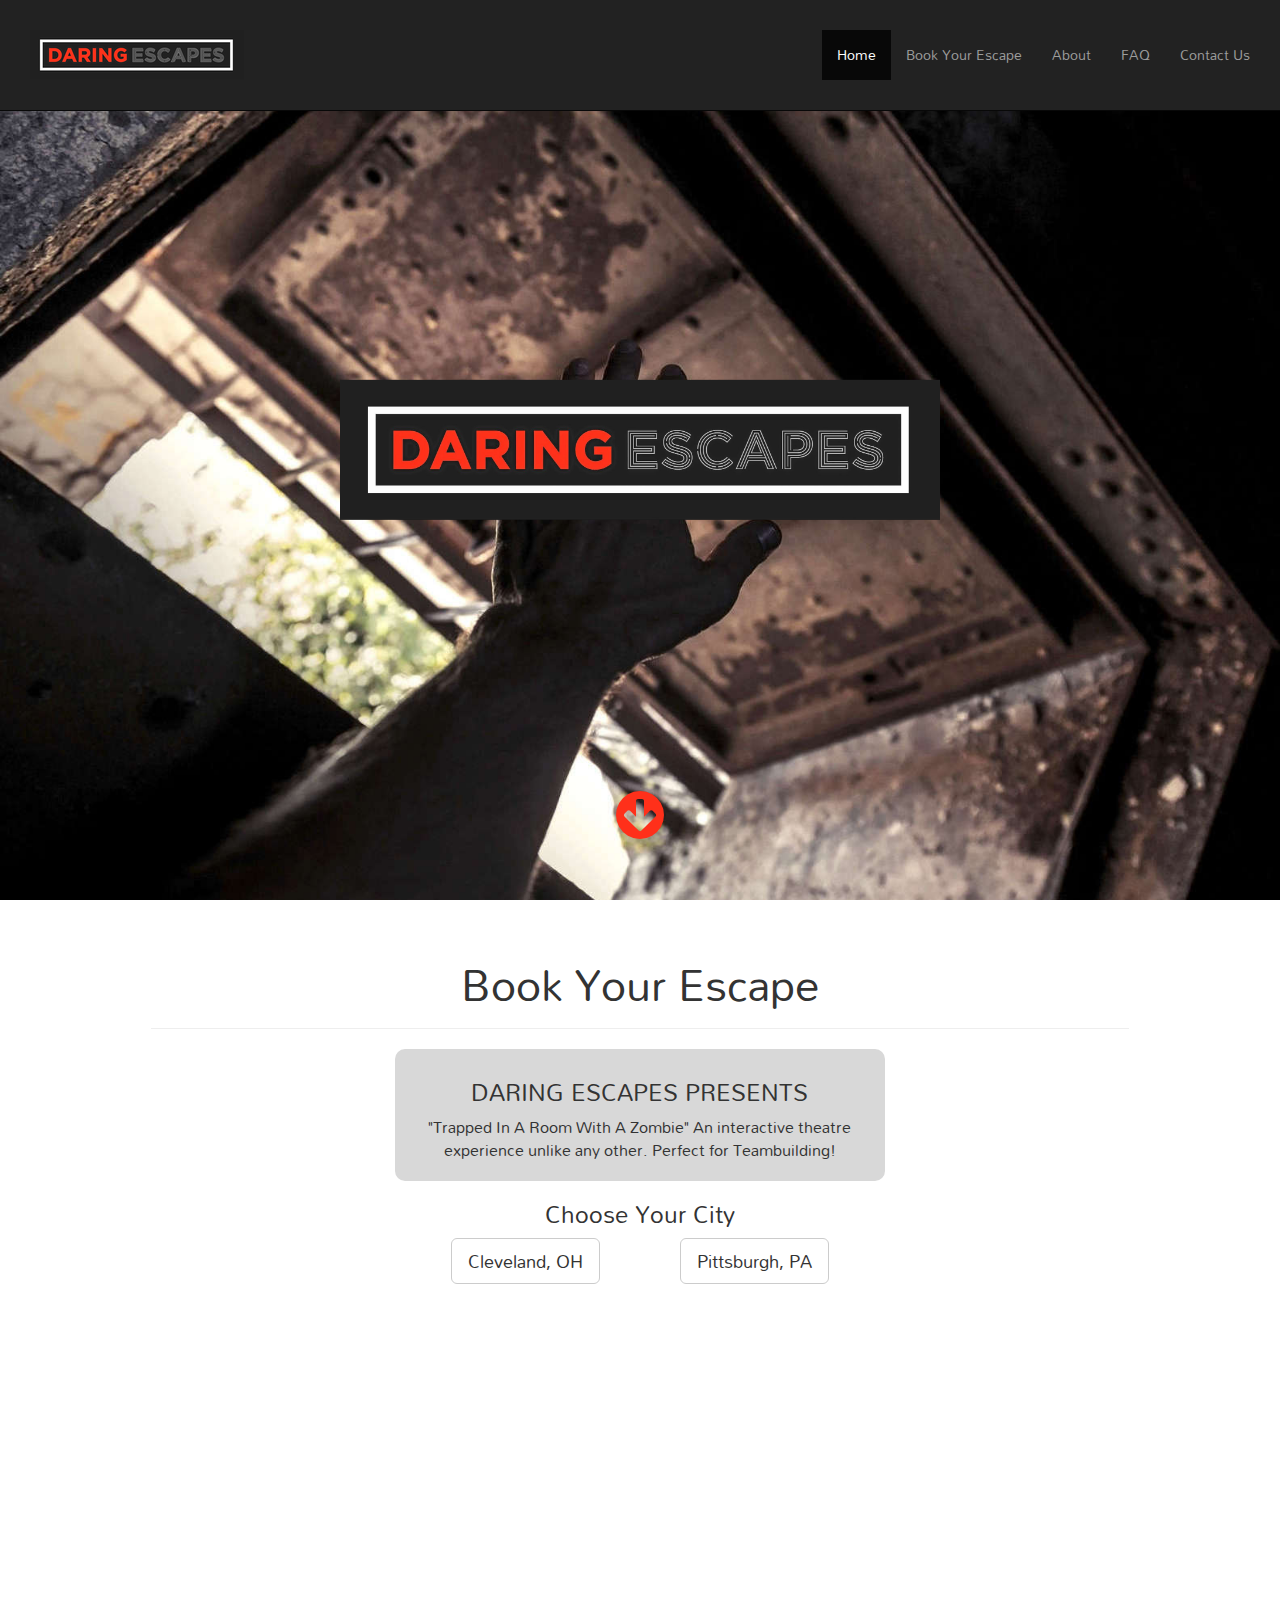
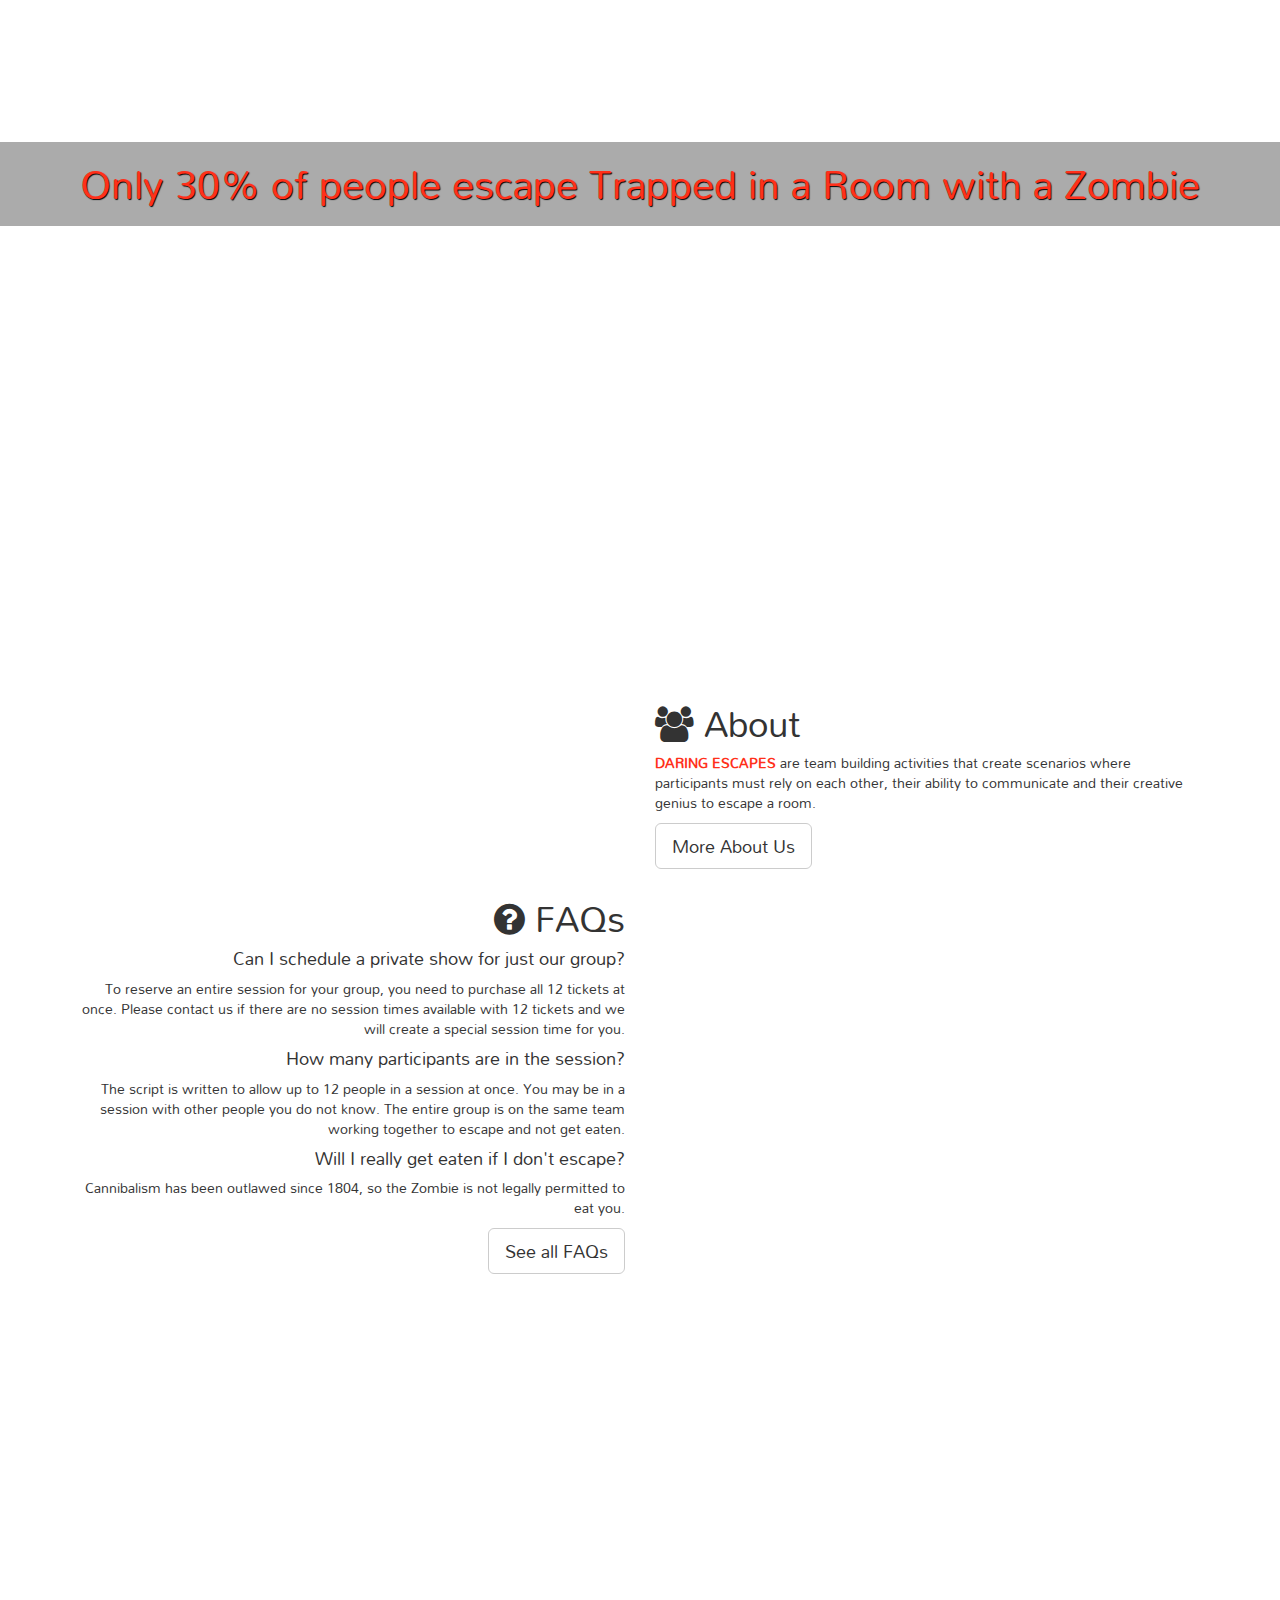
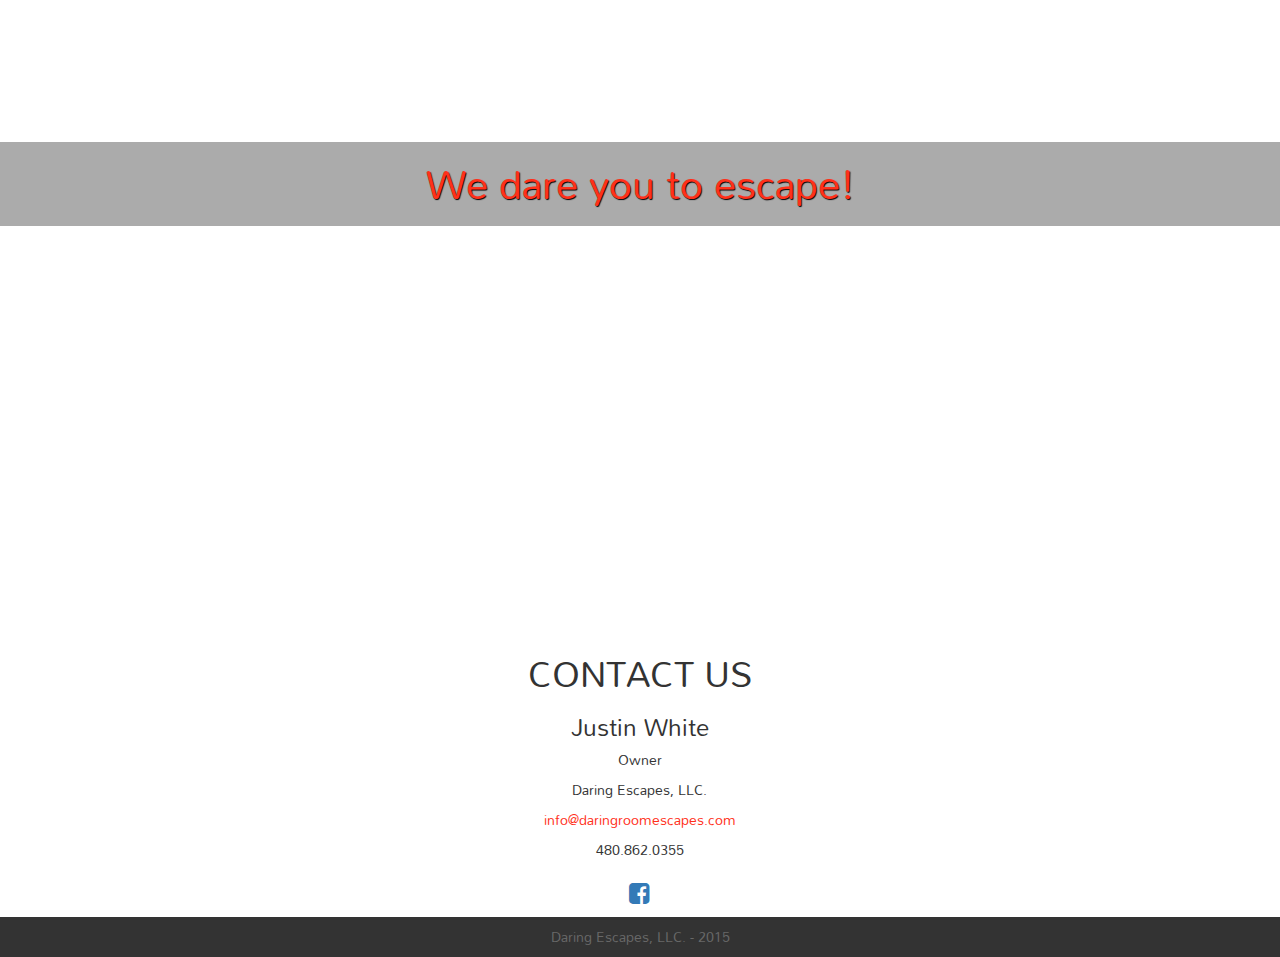
==== index.html @ 61e109db "cleaning-up" ====
<!DOCTYPE html>
<html lang="en">

<head>
    <meta charset="UTF-8">
    <link rel="icon" type="image/png" href="img/daring_escapes_icon.png">
    <title>Daring Escapes</title>
    <meta name="viewport" content="width=device-width, initial-scale=1, maximum-scale=1, user-scalable=no">
    <link href='http://fonts.googleapis.com/css?family=Mandali' rel='stylesheet' type='text/css'>
    <link rel="stylesheet" href="resources/font-awesome-4.4.0/css/font-awesome.min.css">
    <link rel="stylesheet" href="resources/bootstrap-3.3.4-dist/css/bootstrap.min.css">
    <link rel="stylesheet" href="css/main.css">
</head>

<body>
    <header id='top'>
        <nav class="navbar navbar-inverse navbar-fixed-top cbp-af-header">
            <div class="container-fluid">
                <div class="navbar-header">
                    <button type="button" class="navbar-toggle collapsed" data-toggle="collapse" data-target="#navbar-collapse-1">
                        <span class="sr-only">Toggle navigation</span>
                        <span class="icon-bar"></span>
                        <span class="icon-bar"></span>
                        <span class="icon-bar"></span>
                    </button>
                    <img src="img/daring_escapes_banner_sm.png" alt="banner">
                </div>

                <div class="collapse navbar-collapse" id="navbar-collapse-1">
                    <ul class="nav navbar-nav navbar-right">
                        <li class="visible-xs"><a class="xs-nav" href="#top">Home</a>
                        </li>
                        <li class="hidden-xs"><a href="#top">Home</a>
                        </li>
                        <li class="visible-xs"><a class="xs-nav" href="#book-your-escape">Book Your Escape</a>
                        </li>
                        <li class="hidden-xs"><a href="#book-your-escape">Book Your Escape</a>
                        </li>
                        <li class="visible-xs"><a class="xs-nav" href="#about">About</a>
                        </li>
                        <li class="hidden-xs"><a href="#about">About</a>
                        </li>
                        <li class="visible-xs"><a class="xs-nav" href="#faq">FAQ</a>
                        </li>
                        <li class="hidden-xs"><a href="#faq">FAQ</a>
                        </li>
                        <li class="visible-xs"><a class="xs-nav" href="#contact-us">Contact Us</a>
                        </li>
                        <li class="hidden-xs"><a href="#contact-us">Contact Us</a>
                        </li>
                    </ul>
                </div>

            </div>
        </nav>
    </header>
    <div class="container-fluid">

        <section class="row title-row">

            <div class="fill-screen stellar-bg top-img" data-stellar-background-ratio="0.2">

                <img class="img-responsive title-image" src="img/daring_escapes_banner.jpg" alt="">

                <div class="down-button">
                    <a class="btn" href="#book-your-escape">
                        <i class="fa fa-arrow-circle-down fa-4x"></i>
                    </a>
                </div>

            </div>
        </section>

        <section id="book-your-escape" class="row text-banner">
            <div class="col-sm-10 col-sm-offset-1">
                <h1>Book Your Escape</h1>
                <hr>
                <div class="title-text-sub col-sm-6 col-sm-offset-3">
                    <h3>DARING ESCAPES PRESENTS</h3>
                    <p>"Trapped In A Room With A Zombie" An interactive theatre experience unlike any other. Perfect for Teambuilding!</p>
                </div>
                <div class="col-md-6 col-md-offset-3 col-sm-8 col-sm-offset-2">
                    <h3>Choose Your City</h3>
                    <div class="col-sm-6">
                        <a href="cleveland.html" class="btn btn-default btn-lg">Cleveland, OH</a>
                    </div>
                    <div class="col-sm-6">
                        <a href="pittsburgh.html" class="btn btn-default btn-lg">Pittsburgh, PA</a>
                    </div>
                </div>

            </div>
        </section>

        <section class="row">
            <div class="fill-screen fixed-attachment middle-img">
                <div class="large-image-text">
                    <h2>Only 30% of people escape Trapped in a Room with a Zombie</h2>
                </div>
            </div>
        </section>

        <section id="activities" class="row activity-section">
            <div id="about" class="activity-element col-sm-6 col-sm-offset-6 about">
                <h1><i class="fa fa-users"></i> About</h1>

                <p><strong><span class="brand-text">DARING ESCAPES</span></strong> are team building activities that create scenarios where participants must rely on each other, their ability to communicate and their creative genius to escape a room.</p>
                <a href="about.html" class="btn btn-default btn-lg">More About Us</a>
            </div>
            <hr>

            <div id="faq" class="activity-element col-sm-6 faq">
                <h1><i class="fa fa-question-circle"></i> FAQs</h1>

                <h4>Can I schedule a private show for just our group?</h4>
                <p>To reserve an entire session for your group, you need to purchase all 12 tickets at once. Please contact us if there are no session times available with 12 tickets and we will create a special session time for you.</p>
                <h4>How many participants are in the session?</h4>
                <p>The script is written to allow up to 12 people in a session at once. You may be in a session with other people you do not know. The entire group is on the same team working together to escape and not get eaten.</p>
                <h4>Will I really get eaten if I don't escape?</h4>
                <p>Cannibalism has been outlawed since 1804, so the Zombie is not legally permitted to eat you.</p>

                <a href="faq.html" class="btn btn-default btn-lg">See all FAQs</a>
            </div>
        </section>

        <section class="row">
            <div class="fill-screen fixed-attachment bottom-img">
                <div class="large-image-text">
                    <h2>We dare you to escape!</h2>
                </div>
            </div>
        </section>

        <section id="contact-us" class="row contact-us">
            <div class="col-sm-10 col-sm-offset-1">
                <h1>CONTACT US</h1>
                <h3>Justin White</h3>
                <p>Owner</p>
                <p>Daring Escapes, LLC.</p>
                <p><a class="brand-text" href="mailto:info@daringroomescapes.com">info@daringroomescapes.com</a>
                </p>
                <p>480.862.0355</p>
                <h3><a href="https://www.facebook.com/daringroomescapes"><i class="fa fa-facebook-square"></i></a></h3>
            </div>
        </section>

    </div>
    <footer class="container-fluid">
        <p>Daring Escapes, LLC. - 2015</p>
    </footer>

    <script src="resources/jquery/js/jquery-2.1.4.min.js"></script>
    <script src="resources/bootstrap-3.3.4-dist/js/bootstrap.min.js"></script>
    <script src="resources/AnimatedHeader/js/classie.min.js"></script>
    <script src="resources/AnimatedHeader/js/cbpAnimatedHeader.min.js"></script>
    <script src="resources/jquery-easing/jquery.easing.1.3.min.js"></script>
    <script src="resources/stellar/jquery.stellar.min.js"></script>
    <script src="js/scrolling.js"></script>

</body>

</html>
---- css/main.css ----
body {
    font-family: 'Mandali', sans-serif;
    /*    padding-top: 80px;*/
}
.navbar {
    margin-bottom: 0px;
    padding: 30px 15px;
    transition: all 0.5s;
    -webkit-transition: all 0.5s;
}
@media (max-width: 400px) {
    .navbar-header {
        position: relative;
    }
    .navbar img {
        position: absolute;
        top: 0;
        bottom: 0;
        margin: auto;
        width: 70%;
    }
}
.navbar-brand {
    padding: 0px 15px;
}
.nav-banner {
    height: 50px;
}
.cbp-af-header-shrink {
    padding-top: 5px;
    padding-bottom: 5px;
    opacity: 0.9;
}
.fill-screen {
    background-size: cover;
    background-position: center;
}
.fill-screen-sub {
    background-size: contain;
    background-position: center;
}
.fixed-attachment {
    background-attachment: fixed;
}
@media (max-width: 1024px) {
    .fixed-attachment {
        background-attachment: scroll;
    }
}
.title-row {
    position: relative;
    min-height: 300px;
}
.title-image {
    position: absolute;
    padding: 20px;
    top: 50%;
    left: 50%;
    margin-right: -50%;
    transform: translate(-50%, -50%);
    -webkit-transform: translate(-50%, -50%);
}
@media (min-width: 1081px) {
    .title-image{
        width: 50%;
    }
}
@media (max-width: 1080px) {
    .title-image{
        width: 70%;
    }
}
@media (max-width: 767px) {
    .title-image{
        width: 85%;
    }
}
@media (max-width: 320px) {
    .title-image{
        width: 100%;
    }
}

.title-text {
    position: absolute;
    padding: 20px;
    top: 50%;
    left: 50%;
    margin-right: -50%;
    transform: translate(-50%, -50%);
    -webkit-transform: translate(-50%, -50%);
    color: #fff;
    text-align: center;
    text-shadow: 1px 1px 5px #000;
}
.large-image-text {
    position: relative;
    padding: 20px;
    top: 50%;
/*
    left: 50%;
    margin-right: -50%;
*/
    transform: translate(0%, -50%);
    -webkit-transform: translate(0%, -50%);
    text-align: center;
    color: #ff301a;
    text-shadow: 1px 1px 1px #000;
    background-color: #888; /*for no rgba support*/
    background-color: rgba(0%, 0%, 0%, 0.33);
    padding: 10px 10px;
/*
    border-radius: 10px;  standards-compliant: (IE)  
    -moz-border-radius: 10px; 
*/
}
.large-image-text h2{
    margin-top: 10px;
}
@media (min-width: 768px) {
    .large-image-text h2{
        font-size: 40px;
    }
}
.down-button {
    position: absolute;
    bottom: 40px;
    width: 100%;
    text-align: center;
}
.down-button i {
    color: #ff301a;
}
.btn-default:hover {
    border-color: #ff301a;
}
.text-banner {
    text-align: center;
    margin: 40px 20px;
}
.text-banner h1 {
    font-size: 44px;
}
.text-banner p {
    font-size: 16px;
}
.btn {
    margin-bottom: 10px;
}
.activity-section {
    margin: 50px;
    text-align: center;
}

.title-text-sub {
    background-color: #d8d8d8;
    padding: 10px 20px;
    border-radius: 10px; /* standards-compliant: (IE) */ 
    -moz-border-radius: 10px; 
}
.about {
    text-align: left;
}
.faq {
    text-align: right; 
}
@media (max-width: 767px) {
    .about,
    .faq {
        text-align: center;
    }
}
.activity-element img {
    width: 150px;
    height: 150px;
}
.contact-us {
    text-align: center;
}

.address {
    background-color: #d8d8d8;
    padding: 10px 20px;
    border-radius: 10px;
    -moz-border-radius: 10px; 
}

footer {
    background-color: #333;
    color: #686868;
    padding-top: 10px;
    font-size: 14px;
    text-align: center;
}

.brand-text, .brand-text:hover {
    color: #ff301a;
}


.top-img {
    background-image: url(../img/zombie_hand_lg.jpg);
}
.bottom-img {
    background-image: url(../img/zombie_keith_lg.jpg);
}
.middle-img {
    background-image: url(../img/room.jpg);
}

@media (max-width: 767px) {
.top-img {
    background-image: url(../img/zombie_hand_sm.jpg);
}
.bottom-img {
    background-image: url(../img/zombie_keith_sm.jpg);
}
}
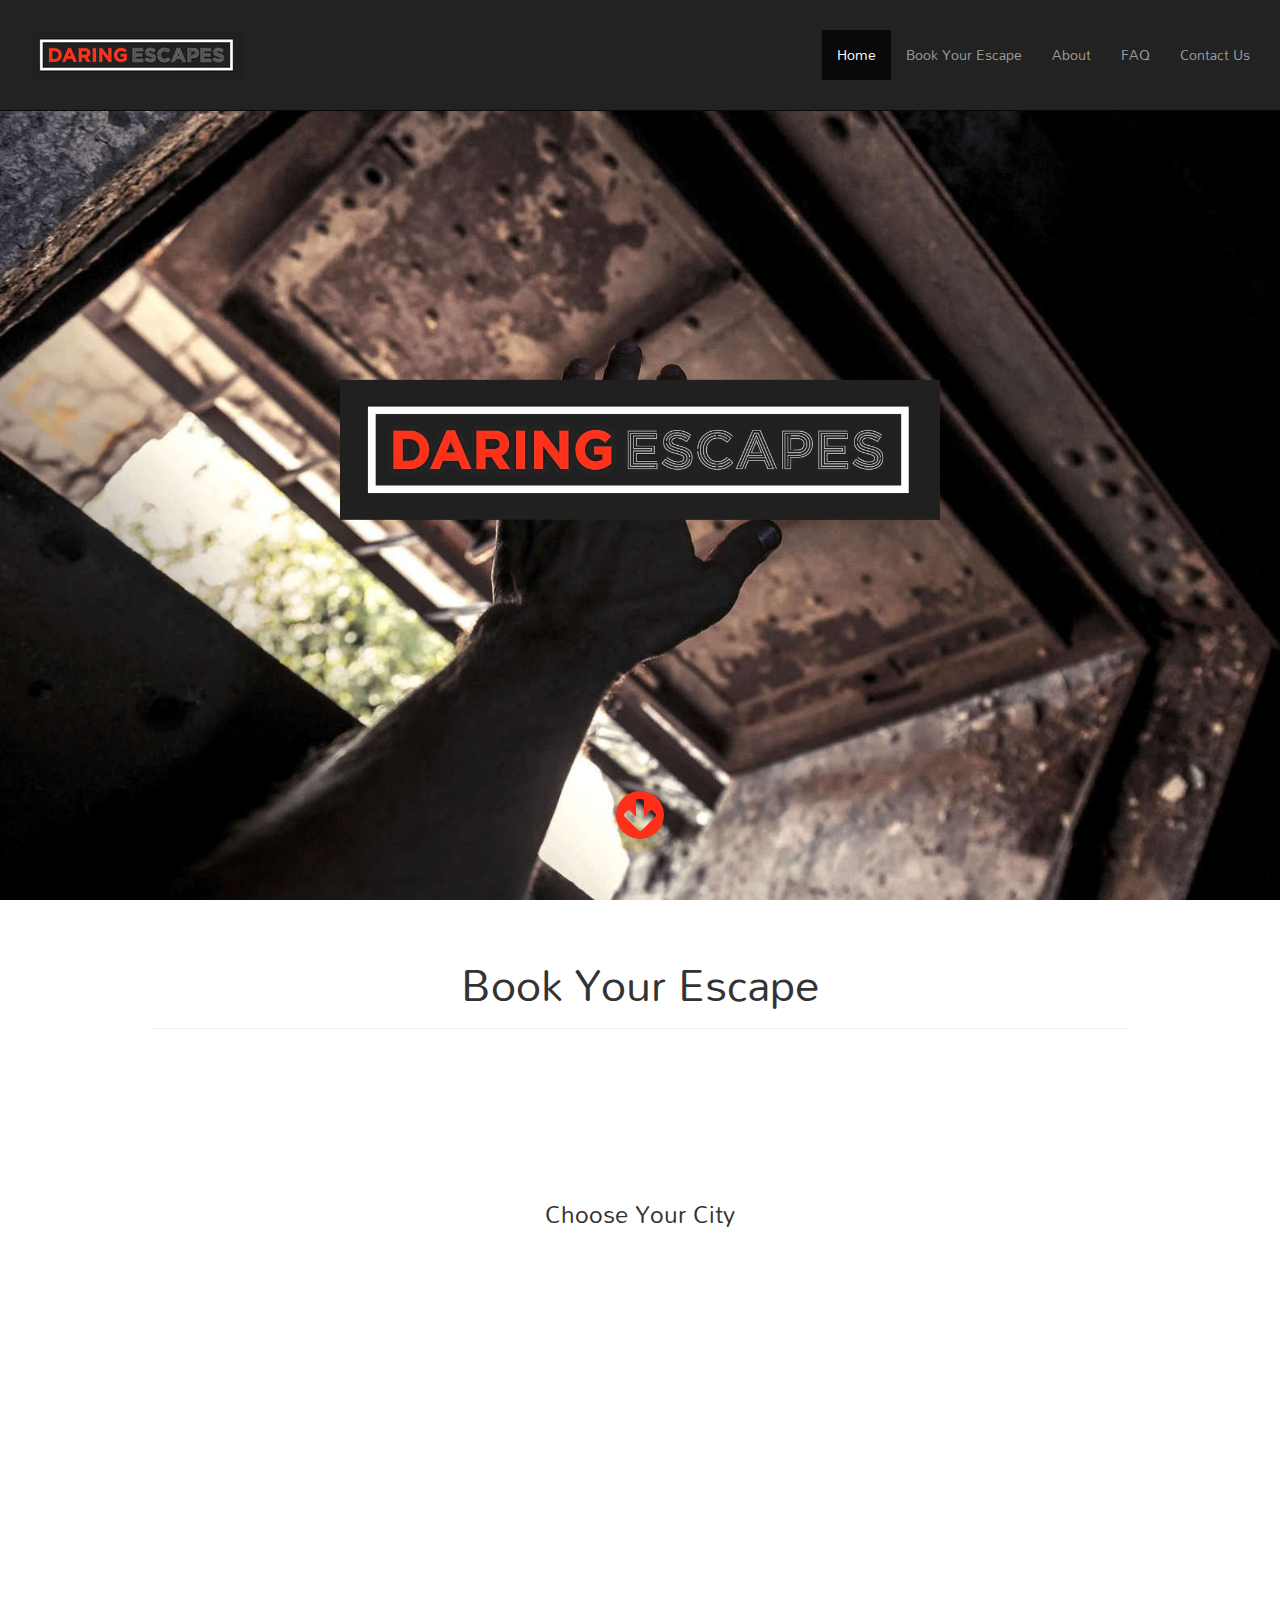
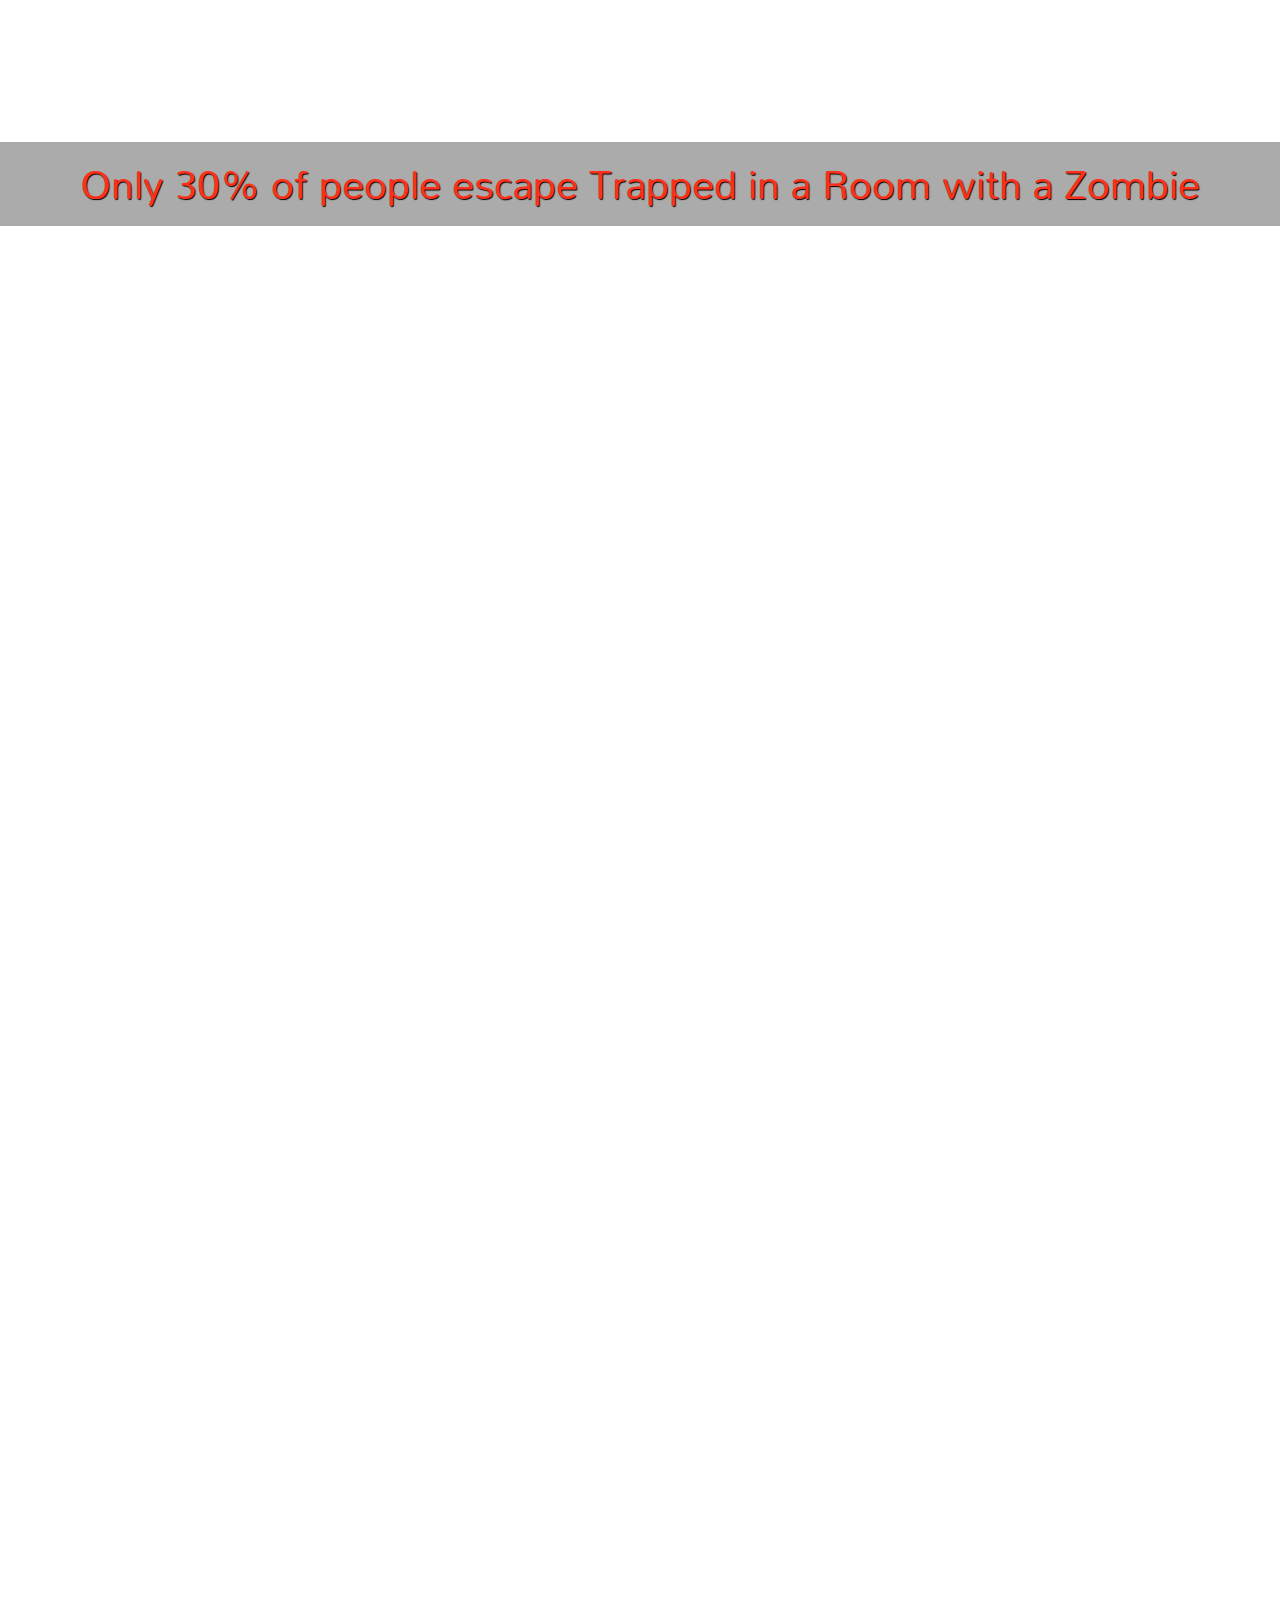
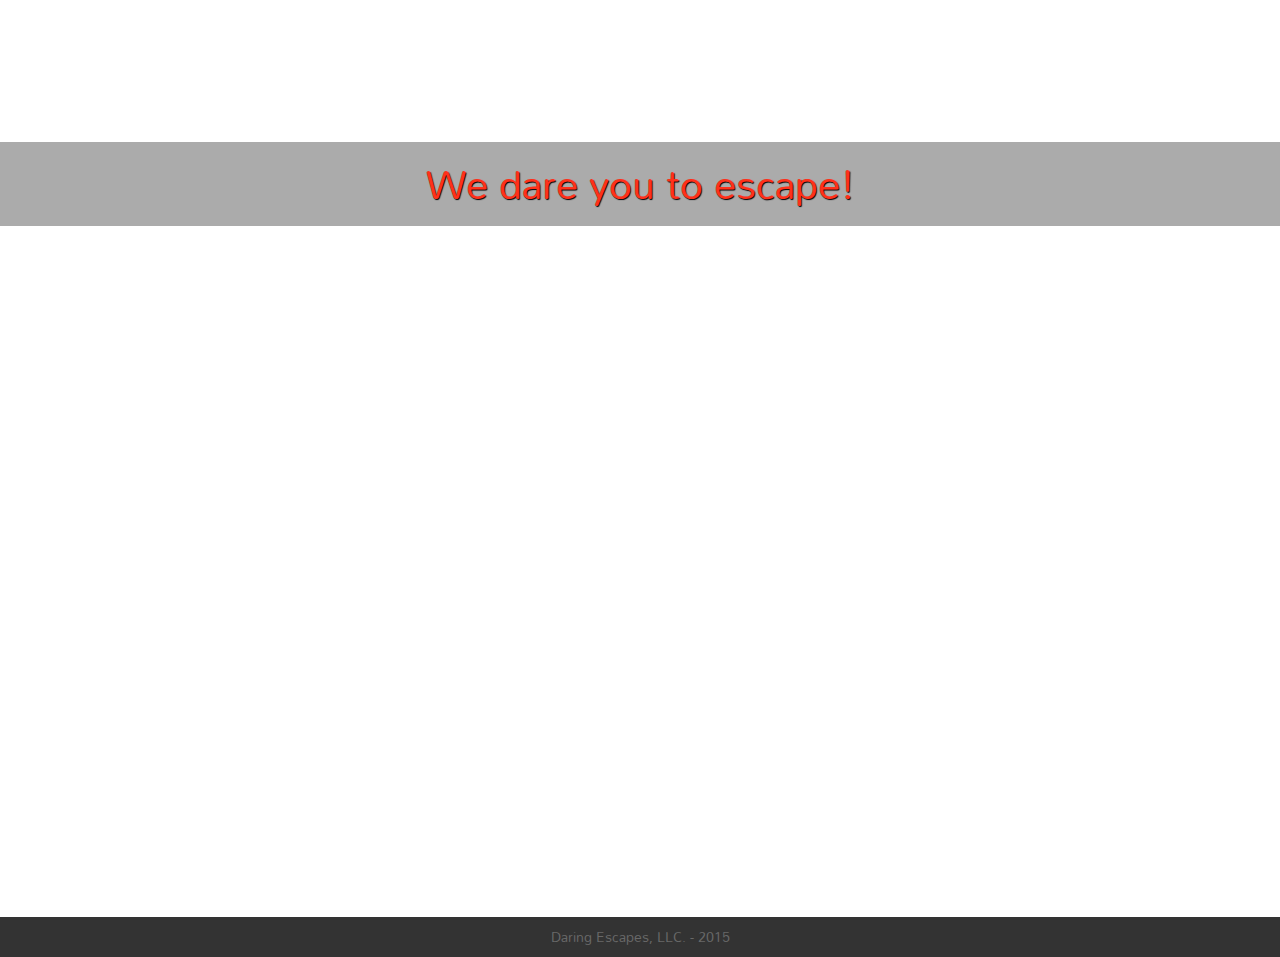
==== commit e3a45062: "v2.6" ====
--- a/index.html
+++ b/index.html
@@ -8,6 +8,7 @@
     <meta name="viewport" content="width=device-width, initial-scale=1, maximum-scale=1, user-scalable=no">
     <link href='http://fonts.googleapis.com/css?family=Mandali' rel='stylesheet' type='text/css'>
     <link rel="stylesheet" href="resources/font-awesome-4.4.0/css/font-awesome.min.css">
+    <link rel="stylesheet" href="resources/WOW-master/css/libs/animate.css">
     <link rel="stylesheet" href="resources/bootstrap-3.3.4-dist/css/bootstrap.min.css">
     <link rel="stylesheet" href="css/main.css">
 </head>
@@ -56,7 +57,7 @@
     </header>
     <div class="container-fluid">
 
-        <section class="row title-row">
+        <section class="row title-row wow fadeInDown">
 
             <div class="fill-screen stellar-bg top-img" data-stellar-background-ratio="0.2">
 
@@ -75,16 +76,16 @@
             <div class="col-sm-10 col-sm-offset-1">
                 <h1>Book Your Escape</h1>
                 <hr>
-                <div class="title-text-sub col-sm-6 col-sm-offset-3">
+                <div class="title-text-sub col-sm-6 col-sm-offset-3 wow bounceIn">
                     <h3>DARING ESCAPES PRESENTS</h3>
                     <p>"Trapped In A Room With A Zombie" An interactive theatre experience unlike any other. Perfect for Teambuilding!</p>
                 </div>
                 <div class="col-md-6 col-md-offset-3 col-sm-8 col-sm-offset-2">
                     <h3>Choose Your City</h3>
-                    <div class="col-sm-6">
+                    <div class="col-sm-6 wow bounceInLeft">
                         <a href="cleveland.html" class="btn btn-default btn-lg">Cleveland, OH</a>
                     </div>
-                    <div class="col-sm-6">
+                    <div class="col-sm-6 wow bounceInRight">
                         <a href="pittsburgh.html" class="btn btn-default btn-lg">Pittsburgh, PA</a>
                     </div>
                 </div>
@@ -101,7 +102,7 @@
         </section>
 
         <section id="activities" class="row activity-section">
-            <div id="about" class="activity-element col-sm-6 col-sm-offset-6 about">
+            <div id="about" class="activity-element col-sm-6 col-sm-offset-6 about wow bounceIn">
                 <h1><i class="fa fa-users"></i> About</h1>
 
                 <p><strong><span class="brand-text">DARING ESCAPES</span></strong> are team building activities that create scenarios where participants must rely on each other, their ability to communicate and their creative genius to escape a room.</p>
@@ -109,7 +110,7 @@
             </div>
             <hr>
 
-            <div id="faq" class="activity-element col-sm-6 faq">
+            <div id="faq" class="activity-element col-sm-6 faq wow bounceIn">
                 <h1><i class="fa fa-question-circle"></i> FAQs</h1>
 
                 <h4>Can I schedule a private show for just our group?</h4>
@@ -132,7 +133,7 @@
         </section>
 
         <section id="contact-us" class="row contact-us">
-            <div class="col-sm-10 col-sm-offset-1">
+            <div class="col-sm-10 col-sm-offset-1 wow bounceIn">
                 <h1>CONTACT US</h1>
                 <h3>Justin White</h3>
                 <p>Owner</p>
@@ -155,6 +156,7 @@
     <script src="resources/AnimatedHeader/js/cbpAnimatedHeader.min.js"></script>
     <script src="resources/jquery-easing/jquery.easing.1.3.min.js"></script>
     <script src="resources/stellar/jquery.stellar.min.js"></script>
+    <script src="resources/WOW-master/dist/wow.min.js"></script>
     <script src="js/scrolling.js"></script>
 
 </body>
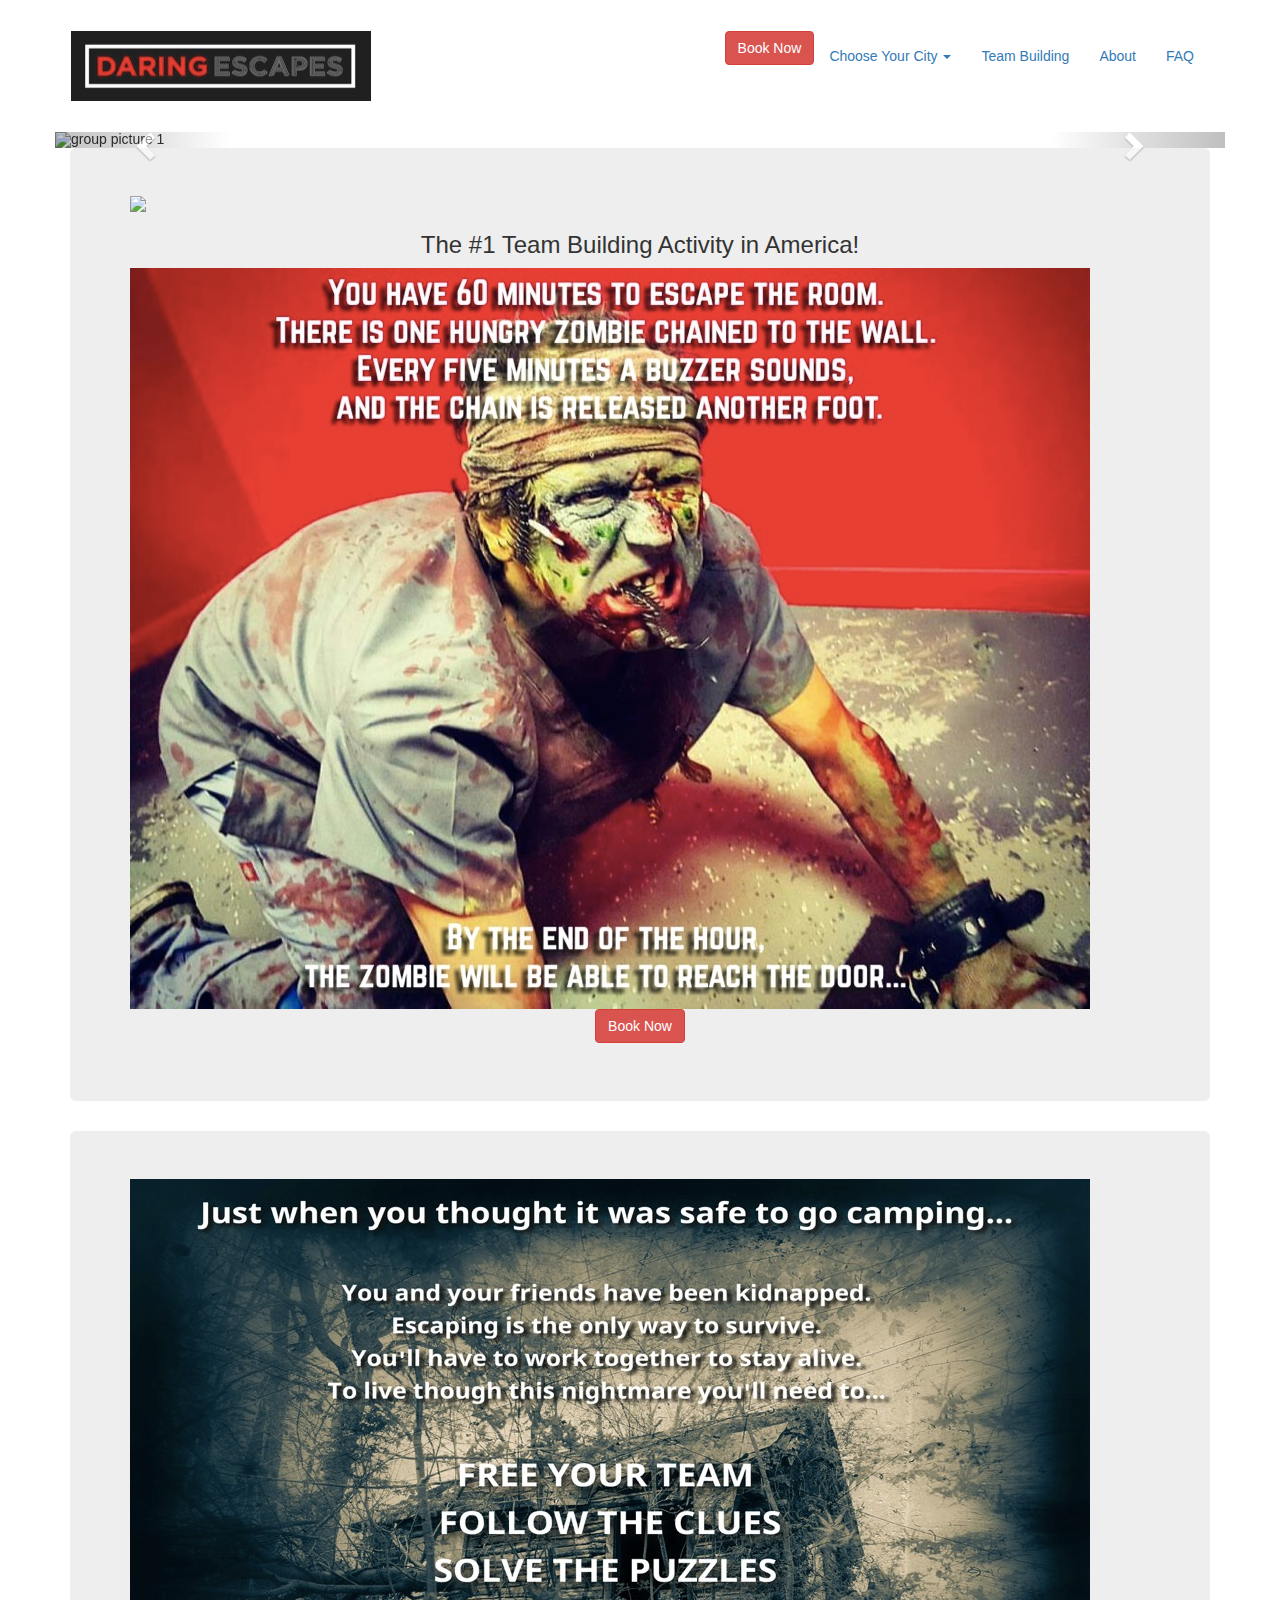
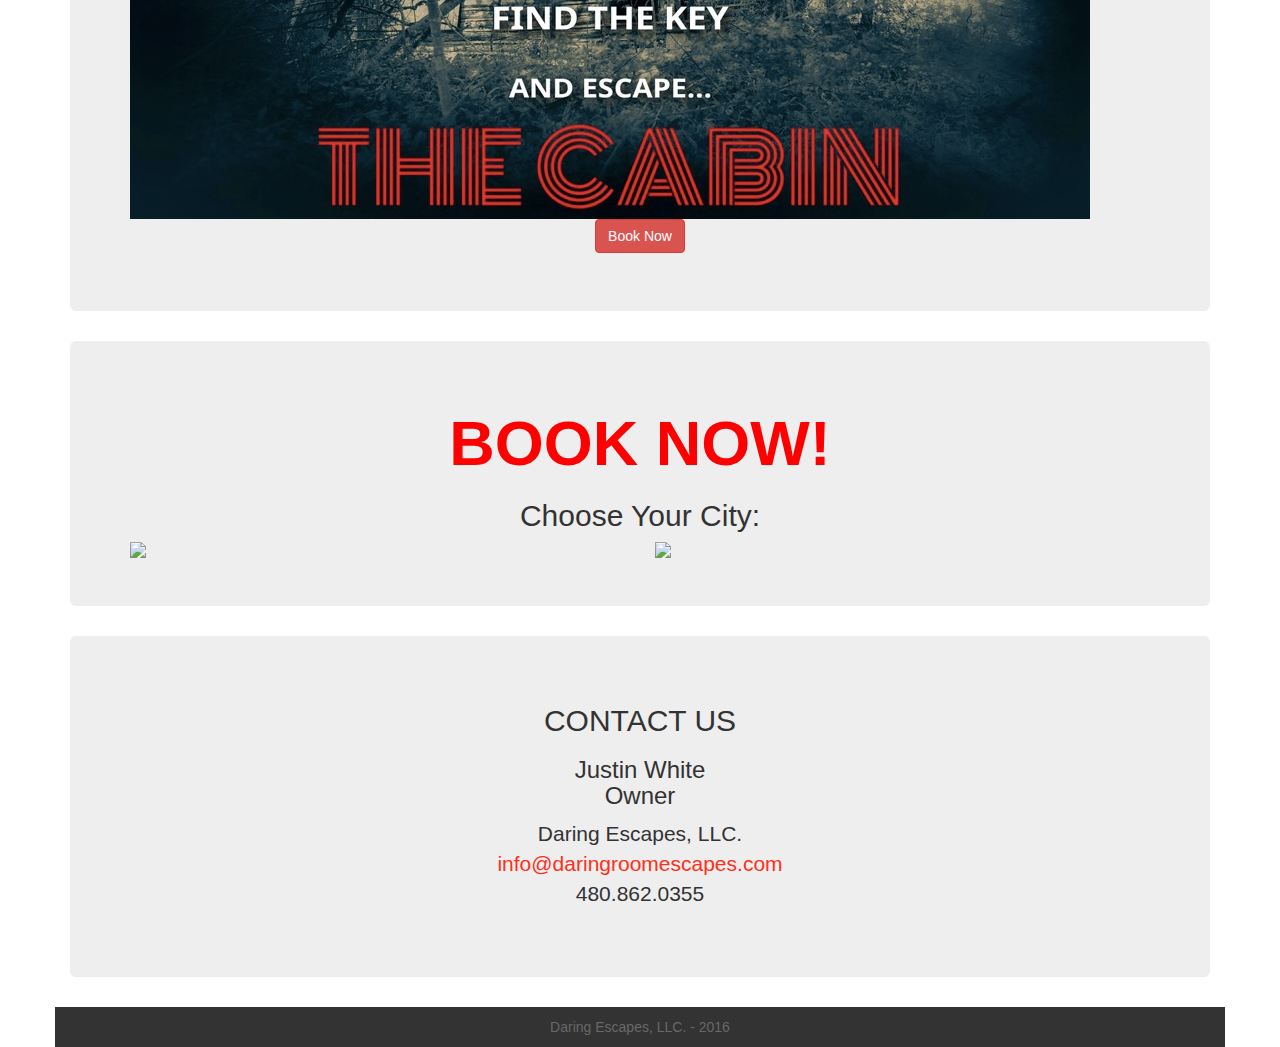
==== commit dff1d4c9: "performance tuning" ====
--- a/index.html
+++ b/index.html
@@ -2,163 +2,190 @@
 <html lang="en">
 
 <head>
-    <meta charset="UTF-8">
-    <link rel="icon" type="image/png" href="img/daring_escapes_icon.png">
-    <title>Daring Escapes</title>
-    <meta name="viewport" content="width=device-width, initial-scale=1, maximum-scale=1, user-scalable=no">
-    <link href='http://fonts.googleapis.com/css?family=Mandali' rel='stylesheet' type='text/css'>
-    <link rel="stylesheet" href="resources/font-awesome-4.4.0/css/font-awesome.min.css">
-    <link rel="stylesheet" href="resources/WOW-master/css/libs/animate.css">
-    <link rel="stylesheet" href="resources/bootstrap-3.3.4-dist/css/bootstrap.min.css">
+    <meta charset="utf-8">
+    <meta http-equiv="X-UA-Compatible" content="IE=edge">
+    <meta name="viewport" content="width=device-width, initial-scale=1">
+    <title>Daring Room Escapes - Escape Rooms in Pittsburgh and Cleveland</title>
+    <meta name="description" content="Escape Rooms in Pittsburgh and Cleveland. Book your game now and make your Daring Room Escape!" />
+    <meta name="keywords" content="Escape Rooms in Pittsburgh and Cleveland. Book your game now and make your Daring Room Escape!" />
+    <link rel="icon" type="image/png" href="img/de_logo_white_small.jpg">
+
+    <link rel="stylesheet" href="resources/bootstrap-3.3.6-dist/css/bootstrap.min.css">
+    <link rel="stylesheet" href="resources/bootstrap-material-design/css/bootstrap-material-design.min.css">
+    <link rel="stylesheet" href="resources/bootstrap-material-design/css/ripples.min.css">
+    <link rel="stylesheet" href="resources/font-awesome/css/font-awesome.min.css">
+    
     <link rel="stylesheet" href="css/main.css">
+
+
 </head>
 
 <body>
-    <header id='top'>
-        <nav class="navbar navbar-inverse navbar-fixed-top cbp-af-header">
-            <div class="container-fluid">
-                <div class="navbar-header">
-                    <button type="button" class="navbar-toggle collapsed" data-toggle="collapse" data-target="#navbar-collapse-1">
-                        <span class="sr-only">Toggle navigation</span>
-                        <span class="icon-bar"></span>
-                        <span class="icon-bar"></span>
-                        <span class="icon-bar"></span>
-                    </button>
-                    <img src="img/daring_escapes_banner_sm.png" alt="banner">
+
+    <nav class="container container-header navbar navbar-inverted">
+        <div class="">
+            <div class="navbar-header">
+                <button type="button" class="navbar-toggle collapsed" data-toggle="collapse" data-target="#navbar" aria-expanded="false" aria-controls="navbar">
+                    <span class="sr-only">Toggle navigation</span>
+                    <span class="icon-bar"></span>
+                    <span class="icon-bar"></span>
+                    <span class="icon-bar"></span>
+                </button>
+                <a class="hidden-xs hidden-sm" href="index.html"><img class="nav-logo img-responsive" src="img/daring_escapes_banner.jpg" alt="Daring Escapes Home Page"></a>
+                <a class="hidden-md hidden-lg" href="index.html"><img class="nav-logo img-responsive" src="img/de_logo_black.png" alt="Daring Escapes Home Page"></a>
+            </div>
+            <div id="navbar" class="navbar-collapse collapse">
+                <ul class="nav navbar-nav navbar-right">
+                    <li>
+                        <button type="button" class="btn btn-raised btn-danger move-to-choose-your-city">Book Now</button>
+                    </li>
+                    <li class="dropdown">
+                        <a href="index.html" class="dropdown-toggle" data-toggle="dropdown" role="button" aria-haspopup="true" aria-expanded="false">Choose Your City <span class="caret"></span></a>
+                        <ul class="dropdown-menu">
+                            <li><a href="cleveland.html">Cleveland</a></li>
+                            <li><a href="pittsburgh.html">Pittsburgh</a></li>
+                        </ul>
+                    </li>
+                    <li><a href="team-building.html" data-dismiss="modal">Team Building</a></li>
+                    <li><a href="about.html" data-dismiss="modal">About</a></li>
+                    <li><a href="faq.html" data-dismiss="modal">FAQ</a></li>
+                </ul>
+            </div>
+        </div>
+    </nav>
+
+    <div class="container">
+
+        <section class="row">
+            <div id="carousel-example-generic" class="carousel slide" data-ride="carousel">
+
+                <div class="carousel-inner" role="listbox">
+                    <div class="item active">
+                        <img src="img/group-picture-1.jpg" alt="group picture 1">
+                    </div>
+                    <div class="item">
+                        <img src="img/quote-best-birthday-party.jpg" alt="quote best birthday parties in town">
+                    </div>
+                    <div class="item">
+                        <img src="img/group-picture-5.jpg" alt="group picture 5">
+                    </div>
+                    <div class="item">
+                        <img src="img/quote-next-corporate-team-builder.jpg" alt="quote next corporate outing team builder">
+                    </div>
+                    <div class="item">
+                        <img src="img/group-picture-2.jpg" alt="group picture 2">
+                    </div>
+                    <div class="item">
+                        <img src="img/quote-perfect-date-night.jpg" alt="quote perfect date night">
+                    </div>
+                    <div class="item">
+                        <img src="img/group-picture-12.jpg" alt="group picture 12">
+                    </div>
+                    <div class="item">
+                        <img src="img/quote-insane-fun-with-friends.jpg" alt="quote insane fun with friends">
+                    </div>
+                    <div class="item">
+                        <img src="img/group-picture-13.jpg" alt="group picture 13">
+                    </div>
                 </div>
 
-                <div class="collapse navbar-collapse" id="navbar-collapse-1">
-                    <ul class="nav navbar-nav navbar-right">
-                        <li class="visible-xs"><a class="xs-nav" href="#top">Home</a>
-                        </li>
-                        <li class="hidden-xs"><a href="#top">Home</a>
-                        </li>
-                        <li class="visible-xs"><a class="xs-nav" href="#book-your-escape">Book Your Escape</a>
-                        </li>
-                        <li class="hidden-xs"><a href="#book-your-escape">Book Your Escape</a>
-                        </li>
-                        <li class="visible-xs"><a class="xs-nav" href="#about">About</a>
-                        </li>
-                        <li class="hidden-xs"><a href="#about">About</a>
-                        </li>
-                        <li class="visible-xs"><a class="xs-nav" href="#faq">FAQ</a>
-                        </li>
-                        <li class="hidden-xs"><a href="#faq">FAQ</a>
-                        </li>
-                        <li class="visible-xs"><a class="xs-nav" href="#contact-us">Contact Us</a>
-                        </li>
-                        <li class="hidden-xs"><a href="#contact-us">Contact Us</a>
-                        </li>
-                    </ul>
-                </div>
-
-            </div>
-        </nav>
-    </header>
-    <div class="container-fluid">
-
-        <section class="row title-row wow fadeInDown">
-
-            <div class="fill-screen stellar-bg top-img" data-stellar-background-ratio="0.2">
-
-                <img class="img-responsive title-image" src="img/daring_escapes_banner.jpg" alt="">
-
-                <div class="down-button">
-                    <a class="btn" href="#book-your-escape">
-                        <i class="fa fa-arrow-circle-down fa-4x"></i>
-                    </a>
-                </div>
-
+                <a class="left carousel-control" href="#carousel-example-generic" role="button" data-slide="prev">
+                    <span class="glyphicon glyphicon-chevron-left" aria-hidden="true"></span>
+                    <span class="sr-only">Previous</span>
+                </a>
+                <a class="right carousel-control" href="#carousel-example-generic" role="button" data-slide="next">
+                    <span class="glyphicon glyphicon-chevron-right" aria-hidden="true"></span>
+                    <span class="sr-only">Next</span>
+                </a>
             </div>
         </section>
 
-        <section id="book-your-escape" class="row text-banner">
-            <div class="col-sm-10 col-sm-offset-1">
-                <h1>Book Your Escape</h1>
-                <hr>
-                <div class="title-text-sub col-sm-6 col-sm-offset-3 wow bounceIn">
-                    <h3>DARING ESCAPES PRESENTS</h3>
-                    <p>"Trapped In A Room With A Zombie" An interactive theatre experience unlike any other. Perfect for Teambuilding!</p>
-                </div>
-                <div class="col-md-6 col-md-offset-3 col-sm-8 col-sm-offset-2">
-                    <h3>Choose Your City</h3>
-                    <div class="col-sm-6 wow bounceInLeft">
-                        <a href="cleveland.html" class="btn btn-default btn-lg">Cleveland, OH</a>
-                    </div>
-                    <div class="col-sm-6 wow bounceInRight">
-                        <a href="pittsburgh.html" class="btn btn-default btn-lg">Pittsburgh, PA</a>
-                    </div>
+        <div class="jumbotron jumbotron-first">
+
+            <section class="row">
+
+                <div class="col-sm-12">
+                    <img class="img-responsive" src="img/trapped-in-a-room-with-a-zombie-escape-room-logo.png">
                 </div>
 
-            </div>
-        </section>
+                <div class="col-sm-8 col-sm-offset-2">
+                    <h3 class="text-center team-building-activity">The #1 Team Building Activity in America!</h3>
+                </div>
 
-        <section class="row">
-            <div class="fill-screen fixed-attachment middle-img">
-                <div class="large-image-text">
-                    <h2>Only 30% of people escape Trapped in a Room with a Zombie</h2>
+                <div class="col-sm-12">
+                    <img class="img-responsive" src="img/trapped-in-a-room-with-a-zombie-escape-room-rules.jpg">
                 </div>
-            </div>
-        </section>
 
-        <section id="activities" class="row activity-section">
-            <div id="about" class="activity-element col-sm-6 col-sm-offset-6 about wow bounceIn">
-                <h1><i class="fa fa-users"></i> About</h1>
+                <div class="text-center col-xs-12 short-description">
+                    <button type="button" class="btn btn-raised btn-danger move-to-choose-your-city">Book Now</button>
+                </div>
 
-                <p><strong><span class="brand-text">DARING ESCAPES</span></strong> are team building activities that create scenarios where participants must rely on each other, their ability to communicate and their creative genius to escape a room.</p>
-                <a href="about.html" class="btn btn-default btn-lg">More About Us</a>
-            </div>
-            <hr>
+            </section>
+        </div>
 
-            <div id="faq" class="activity-element col-sm-6 faq wow bounceIn">
-                <h1><i class="fa fa-question-circle"></i> FAQs</h1>
+        <div class="jumbotron">
 
-                <h4>Can I schedule a private show for just our group?</h4>
-                <p>To reserve an entire session for your group, you need to purchase all 12 tickets at once. Please contact us if there are no session times available with 12 tickets and we will create a special session time for you.</p>
-                <h4>How many participants are in the session?</h4>
-                <p>The script is written to allow up to 12 people in a session at once. You may be in a session with other people you do not know. The entire group is on the same team working together to escape and not get eaten.</p>
-                <h4>Will I really get eaten if I don't escape?</h4>
-                <p>Cannibalism has been outlawed since 1804, so the Zombie is not legally permitted to eat you.</p>
+            <section class="row">
 
-                <a href="faq.html" class="btn btn-default btn-lg">See all FAQs</a>
-            </div>
-        </section>
+                <div class="col-sm-12">
+                    <img class="img-responsive" src="img/the-cabin-escape-room.jpg">
+                </div>
 
-        <section class="row">
-            <div class="fill-screen fixed-attachment bottom-img">
-                <div class="large-image-text">
-                    <h2>We dare you to escape!</h2>
+                <div class="text-center col-xs-12 short-description">
+                    <button type="button" class="btn btn-raised btn-danger move-to-choose-your-city">Book Now</button>
                 </div>
-            </div>
-        </section>
 
-        <section id="contact-us" class="row contact-us">
-            <div class="col-sm-10 col-sm-offset-1 wow bounceIn">
-                <h1>CONTACT US</h1>
-                <h3>Justin White</h3>
-                <p>Owner</p>
-                <p>Daring Escapes, LLC.</p>
-                <p><a class="brand-text" href="mailto:info@daringroomescapes.com">info@daringroomescapes.com</a>
-                </p>
-                <p>480.862.0355</p>
-                <h3><a href="https://www.facebook.com/daringroomescapes"><i class="fa fa-facebook-square"></i></a></h3>
-            </div>
-        </section>
+            </section>
+        </div>
+
+        <div class="jumbotron city" id="choose-your-city">
+            <section class="row text-center">
+                <div class="choose-city-text col-sm-8 col-sm-offset-2">
+                    <h1><span style="color:red; font-weight: 900;">BOOK NOW!</span></h1>
+                    <h2>Choose Your City:</h2>
+                </div>
+                <div class="col-xs-6 col-xs-offset-0">
+                    <a href="cleveland.html">
+                        <img class="img-responsive" src="img/city-cleveland-sm.jpg">
+                    </a>
+                </div>
+                <div class="col-xs-6 col-xs-offset-0">
+                    <a href="pittsburgh.html">
+                        <img class="img-responsive" src="img/city-pittsburgh-sm.jpg">
+                    </a>
+                </div>
+            </section>
+        </div>
+
+        <div class="jumbotron">
+            <section class="row text-center">
+                <h2>CONTACT US</h2>
+                <h3>Justin White
+            <br>Owner</h3>
+                <p>Daring Escapes, LLC.
+                    <br><a class="brand-text" href="mailto:info@daringroomescapes.com">info@daringroomescapes.com</a>
+                    <br>480.862.0355</p>
+                <h2><a class="brand-text" href="https://www.facebook.com/daringroomescapes"><i class="fa fa-facebook-square"></i></a> <a class="brand-text" href="http://www.yelp.com/biz/daring-escapes-pittsburgh"><i class="fa fa-yelp"></i></a></h2>
+            </section>
+        </div>
+
+        <footer class="row text-center">
+            <p>Daring Escapes, LLC. - 2016</p>
+        </footer>
 
     </div>
-    <footer class="container-fluid">
-        <p>Daring Escapes, LLC. - 2015</p>
-    </footer>
 
-    <script src="resources/jquery/js/jquery-2.1.4.min.js"></script>
-    <script src="resources/bootstrap-3.3.4-dist/js/bootstrap.min.js"></script>
-    <script src="resources/AnimatedHeader/js/classie.min.js"></script>
-    <script src="resources/AnimatedHeader/js/cbpAnimatedHeader.min.js"></script>
-    <script src="resources/jquery-easing/jquery.easing.1.3.min.js"></script>
-    <script src="resources/stellar/jquery.stellar.min.js"></script>
-    <script src="resources/WOW-master/dist/wow.min.js"></script>
-    <script src="js/scrolling.js"></script>
-
+    <script src="/resources/jquery/jquery-1.12.3.min.js"></script>
+    <script src="/resources/bootstrap-3.3.6-dist/js/bootstrap.min.js"></script>
+    <script>
+        $(document).ready(function () {
+            $(".move-to-choose-your-city").click(function () {
+                $('html, body').animate({
+                    scrollTop: $("#choose-your-city").offset().top
+                }, 333);
+            });
+        });
+    </script>
 </body>
 
 </html>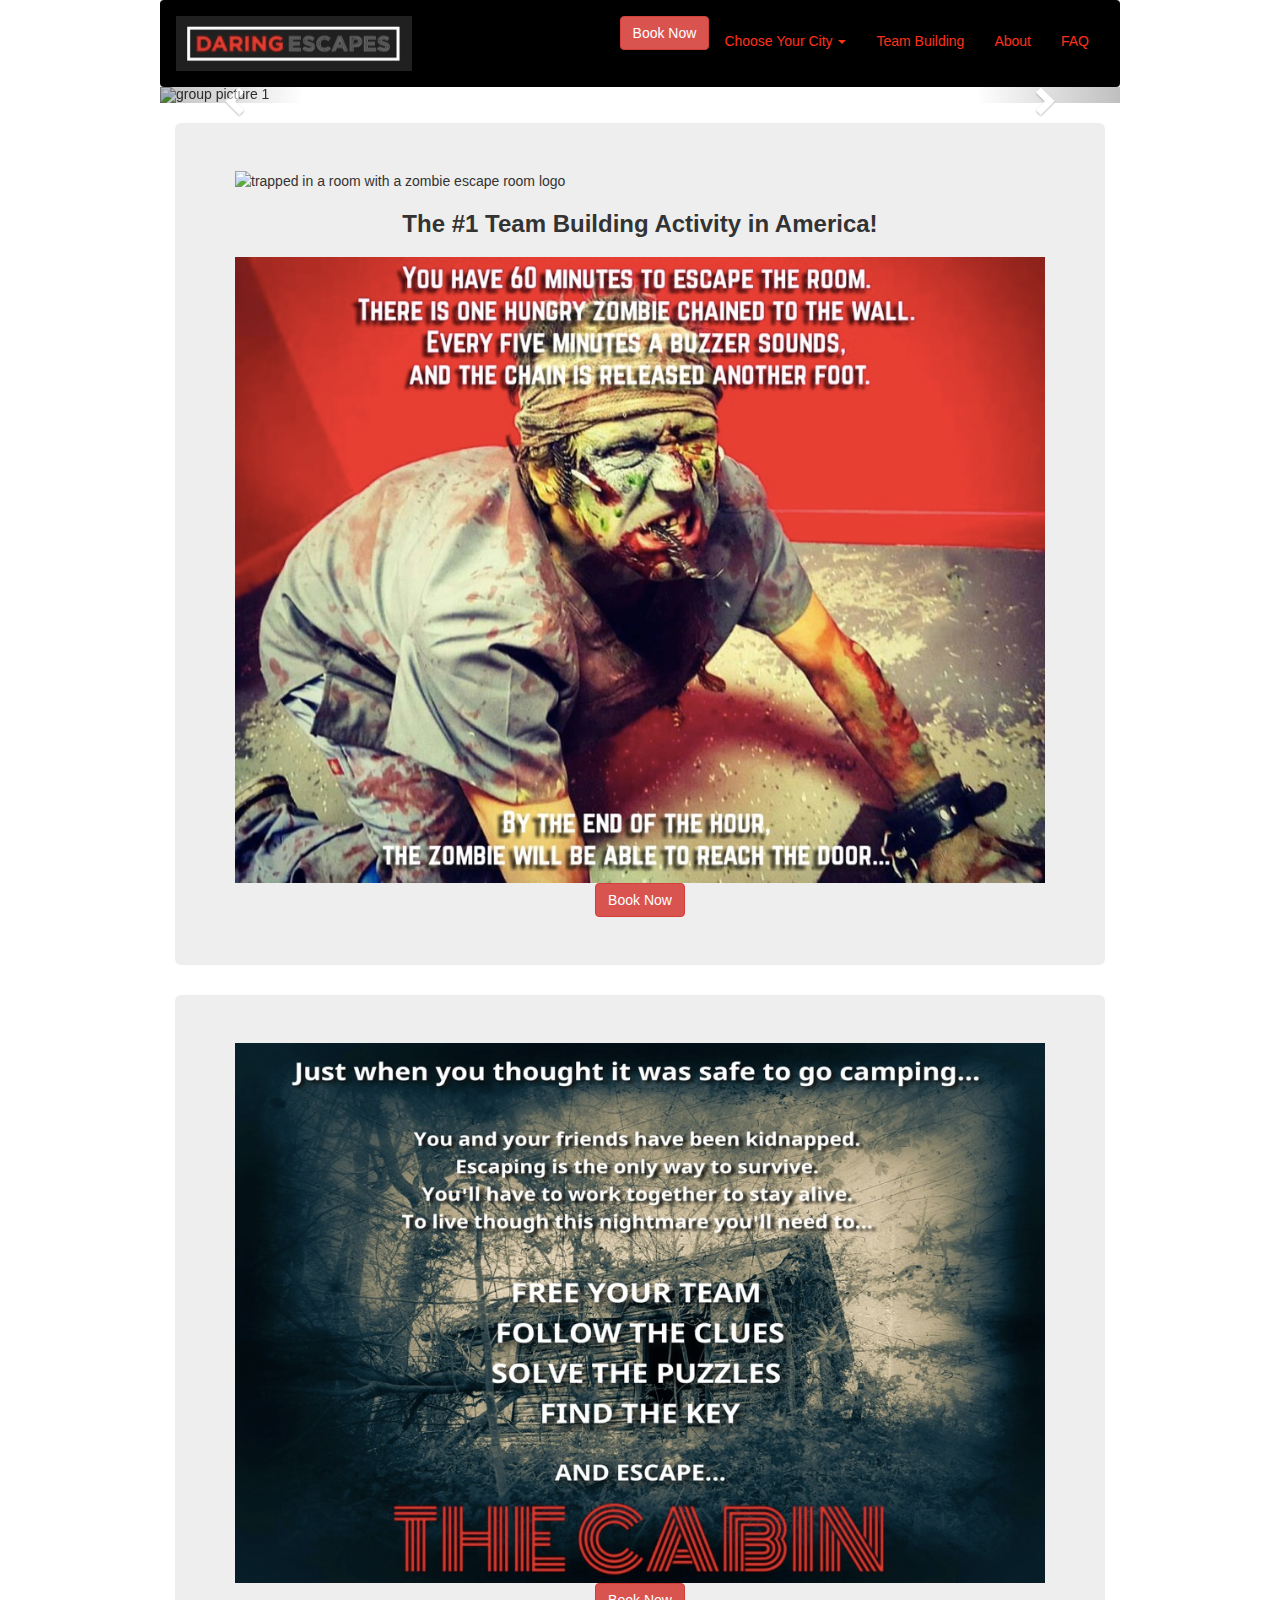
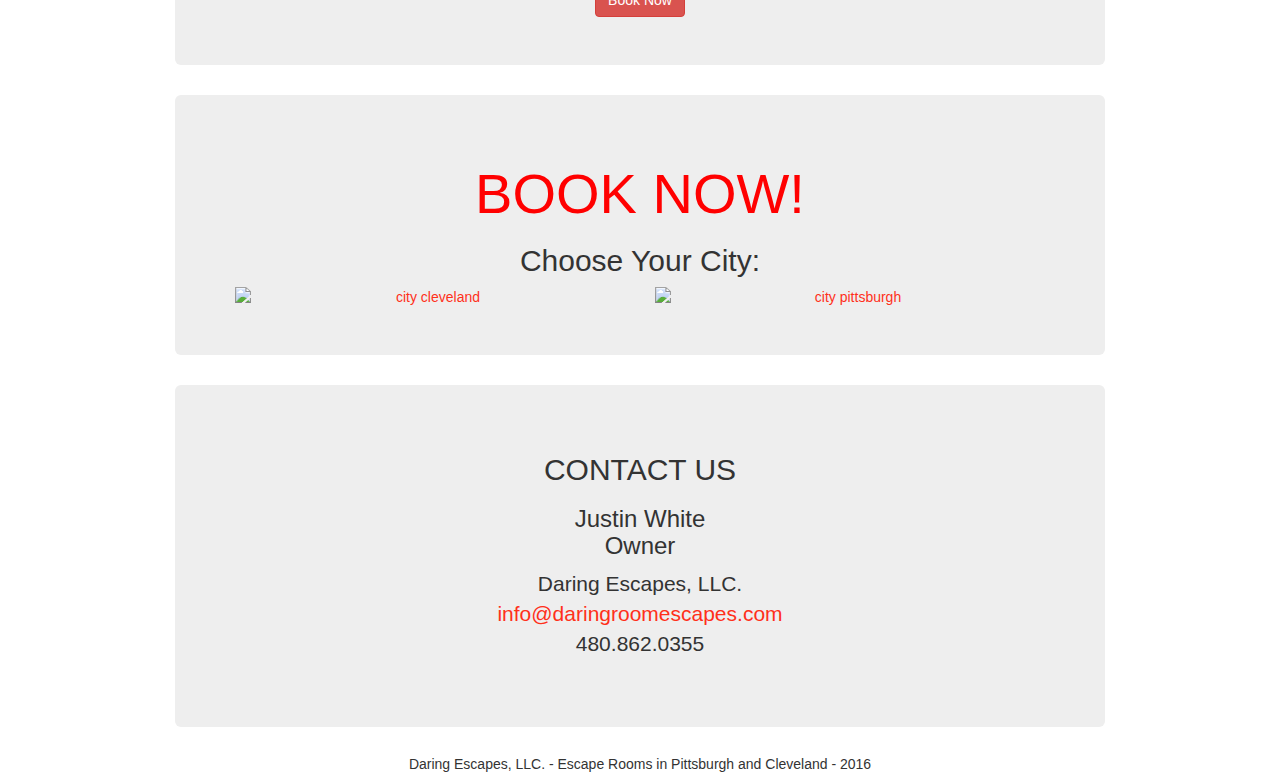
==== commit 3f3bcbba: "footer, img alts" ====
--- a/index.html
+++ b/index.html
@@ -105,7 +105,7 @@
             <section class="row">
 
                 <div class="col-sm-12">
-                    <img class="img-responsive" src="img/trapped-in-a-room-with-a-zombie-escape-room-logo.png">
+                    <img class="img-responsive" src="img/trapped-in-a-room-with-a-zombie-escape-room-logo.png" alt="trapped in a room with a zombie escape room logo">
                 </div>
 
                 <div class="col-sm-8 col-sm-offset-2">
@@ -113,7 +113,7 @@
                 </div>
 
                 <div class="col-sm-12">
-                    <img class="img-responsive" src="img/trapped-in-a-room-with-a-zombie-escape-room-rules.jpg">
+                    <img class="img-responsive" src="img/trapped-in-a-room-with-a-zombie-escape-room-rules.jpg" alt="trapped in a room with a zombie escapes room rules">
                 </div>
 
                 <div class="text-center col-xs-12 short-description">
@@ -128,7 +128,7 @@
             <section class="row">
 
                 <div class="col-sm-12">
-                    <img class="img-responsive" src="img/the-cabin-escape-room.jpg">
+                    <img class="img-responsive" src="img/the-cabin-escape-room.jpg" alt="the cabin escape room">
                 </div>
 
                 <div class="text-center col-xs-12 short-description">
@@ -141,17 +141,17 @@
         <div class="jumbotron city" id="choose-your-city">
             <section class="row text-center">
                 <div class="choose-city-text col-sm-8 col-sm-offset-2">
-                    <h1><span style="color:red; font-weight: 900;">BOOK NOW!</span></h1>
+                    <h3 class="book-now">BOOK NOW!</h3>
                     <h2>Choose Your City:</h2>
                 </div>
                 <div class="col-xs-6 col-xs-offset-0">
                     <a href="cleveland.html">
-                        <img class="img-responsive" src="img/city-cleveland-sm.jpg">
+                        <img class="img-responsive" src="img/city-cleveland-sm.jpg" alt="city cleveland">
                     </a>
                 </div>
                 <div class="col-xs-6 col-xs-offset-0">
                     <a href="pittsburgh.html">
-                        <img class="img-responsive" src="img/city-pittsburgh-sm.jpg">
+                        <img class="img-responsive" src="img/city-pittsburgh-sm.jpg" alt="city pittsburgh">
                     </a>
                 </div>
             </section>
@@ -170,7 +170,7 @@
         </div>
 
         <footer class="row text-center">
-            <p>Daring Escapes, LLC. - 2016</p>
+            <h1>Daring Escapes, LLC. - Escape Rooms in Pittsburgh and Cleveland - 2016</h1>
         </footer>
 
     </div>
--- a/css/main.css
+++ b/css/main.css
@@ -1,218 +1,100 @@
-body {
-    font-family: 'Mandali', sans-serif;
-    /*    padding-top: 80px;*/
-}
-.navbar {
-    margin-bottom: 0px;
-    padding: 30px 15px;
-    transition: all 0.5s;
-    -webkit-transition: all 0.5s;
-}
-@media (max-width: 400px) {
-    .navbar-header {
-        position: relative;
-    }
-    .navbar img {
-        position: absolute;
-        top: 0;
-        bottom: 0;
-        margin: auto;
-        width: 70%;
+/* Customize container */
+
+
+/*
+
+@media (min-width: 768px) {
+    .container {
+        max-width: 730px;
     }
 }
-.navbar-brand {
-    padding: 0px 15px;
-}
-.nav-banner {
-    height: 50px;
-}
-.cbp-af-header-shrink {
-    padding-top: 5px;
-    padding-bottom: 5px;
-    opacity: 0.9;
-}
-.fill-screen {
-    background-size: cover;
-    background-position: center;
-}
-.fill-screen-sub {
-    background-size: contain;
-    background-position: center;
-}
-.fixed-attachment {
-    background-attachment: fixed;
-}
-@media (max-width: 1024px) {
-    .fixed-attachment {
-        background-attachment: scroll;
-    }
-}
-.title-row {
-    position: relative;
-    min-height: 300px;
-}
-.title-image {
-    position: absolute;
-    padding: 20px;
-    top: 50%;
-    left: 50%;
-    margin-right: -50%;
-    transform: translate(-50%, -50%);
-    -webkit-transform: translate(-50%, -50%);
-}
-@media (min-width: 1081px) {
-    .title-image{
-        width: 50%;
-    }
-}
-@media (max-width: 1080px) {
-    .title-image{
-        width: 70%;
-    }
-}
-@media (max-width: 767px) {
-    .title-image{
-        width: 85%;
-    }
-}
-@media (max-width: 320px) {
-    .title-image{
-        width: 100%;
+*/
+
+@media (min-width: 768px) {
+    .container {
+        max-width: 960px;
     }
 }
 
-.title-text {
-    position: absolute;
-    padding: 20px;
-    top: 50%;
-    left: 50%;
-    margin-right: -50%;
-    transform: translate(-50%, -50%);
-    -webkit-transform: translate(-50%, -50%);
-    color: #fff;
-    text-align: center;
-    text-shadow: 1px 1px 5px #000;
-}
-.large-image-text {
-    position: relative;
-    padding: 20px;
-    top: 50%;
-/*
-    left: 50%;
-    margin-right: -50%;
-*/
-    transform: translate(0%, -50%);
-    -webkit-transform: translate(0%, -50%);
-    text-align: center;
-    color: #ff301a;
-    text-shadow: 1px 1px 1px #000;
-    background-color: #888; /*for no rgba support*/
-    background-color: rgba(0%, 0%, 0%, 0.33);
-    padding: 10px 10px;
-/*
-    border-radius: 10px;  standards-compliant: (IE)  
-    -moz-border-radius: 10px; 
-*/
-}
-.large-image-text h2{
-    margin-top: 10px;
-}
-@media (min-width: 768px) {
-    .large-image-text h2{
-        font-size: 40px;
-    }
-}
-.down-button {
-    position: absolute;
-    bottom: 40px;
-    width: 100%;
-    text-align: center;
-}
-.down-button i {
-    color: #ff301a;
-}
-.btn-default:hover {
-    border-color: #ff301a;
-}
-.text-banner {
-    text-align: center;
-    margin: 40px 20px;
-}
-.text-banner h1 {
-    font-size: 44px;
-}
-.text-banner p {
-    font-size: 16px;
-}
-.btn {
-    margin-bottom: 10px;
-}
-.activity-section {
-    margin: 50px;
-    text-align: center;
-}
-
-.title-text-sub {
-    background-color: #d8d8d8;
-    padding: 10px 20px;
-    border-radius: 10px; /* standards-compliant: (IE) */ 
-    -moz-border-radius: 10px; 
-}
-.about {
-    text-align: left;
-}
-.faq {
-    text-align: right; 
-}
-@media (max-width: 767px) {
-    .about,
-    .faq {
-        text-align: center;
-    }
-}
-.activity-element img {
-    width: 150px;
-    height: 150px;
-}
-.contact-us {
-    text-align: center;
-}
-
-.address {
-    background-color: #d8d8d8;
-    padding: 10px 20px;
-    border-radius: 10px;
-    -moz-border-radius: 10px; 
-}
-
-footer {
-    background-color: #333;
-    color: #686868;
-    padding-top: 10px;
-    font-size: 14px;
-    text-align: center;
-}
-
-.brand-text, .brand-text:hover {
+a {
+    cursor: pointer;
     color: #ff301a;
 }
 
-
-.top-img {
-    background-image: url(../img/zombie_hand_lg.jpg);
-}
-.bottom-img {
-    background-image: url(../img/zombie_keith_lg.jpg);
-}
-.middle-img {
-    background-image: url(../img/room.jpg);
+a:hover {
+    /*    font-weight: bold;*/
+    text-decoration: none;
+    color: #ff301a !important;
 }
 
-@media (max-width: 767px) {
-.top-img {
-    background-image: url(../img/zombie_hand_sm.jpg);
+.container-header {
+    background-color: #000;
+    margin-bottom: 0;
+    padding: 15px;
 }
-.bottom-img {
-    background-image: url(../img/zombie_keith_sm.jpg);
+
+.header {
+    margin-top: 20px;
+    padding-right: 15px;
+    padding-left: 15px;
+    padding-bottom: 20px;
+    /*    border-bottom: 1px solid #ff301a;*/
 }
+
+.header h3 {
+    margin-top: 0;
+    margin-bottom: 0;
+    line-height: 40px;
+}
+
+.nav-logo {
+    height: 55px;
+}
+
+.modal-content a {
+    color: #ff301a;
+}
+
+.daring_escapes_banner {
+    padding-left: 0;
+    padding-right: 0;
+    border-top: 1px solid #ff301a;
+    border-bottom: 1px solid #ff301a;
+}
+
+.jumbotron-first {
+    margin-top: 20px;
+}
+
+.brand-text {
+    color: #ff301a;
+}
+
+.team-building-activity {
+    font-weight: bold;
+    margin-bottom: 20px;
+}
+
+.city img {
+    margin: 0 auto;
+}
+
+a img:hover {
+    filter: grayscale(100%);
+    -webkit-filter: grayscale(100%);
+}
+
+.img-team {
+    margin: 0 auto 15px auto;
+}
+
+.book-now {
+    color: red !important;
+    font-size: 400% !important;
+    font-weight: 500;
+}
+
+footer h1 {
+    font-size: 100% !important;
+    margin-top: 0;
 }